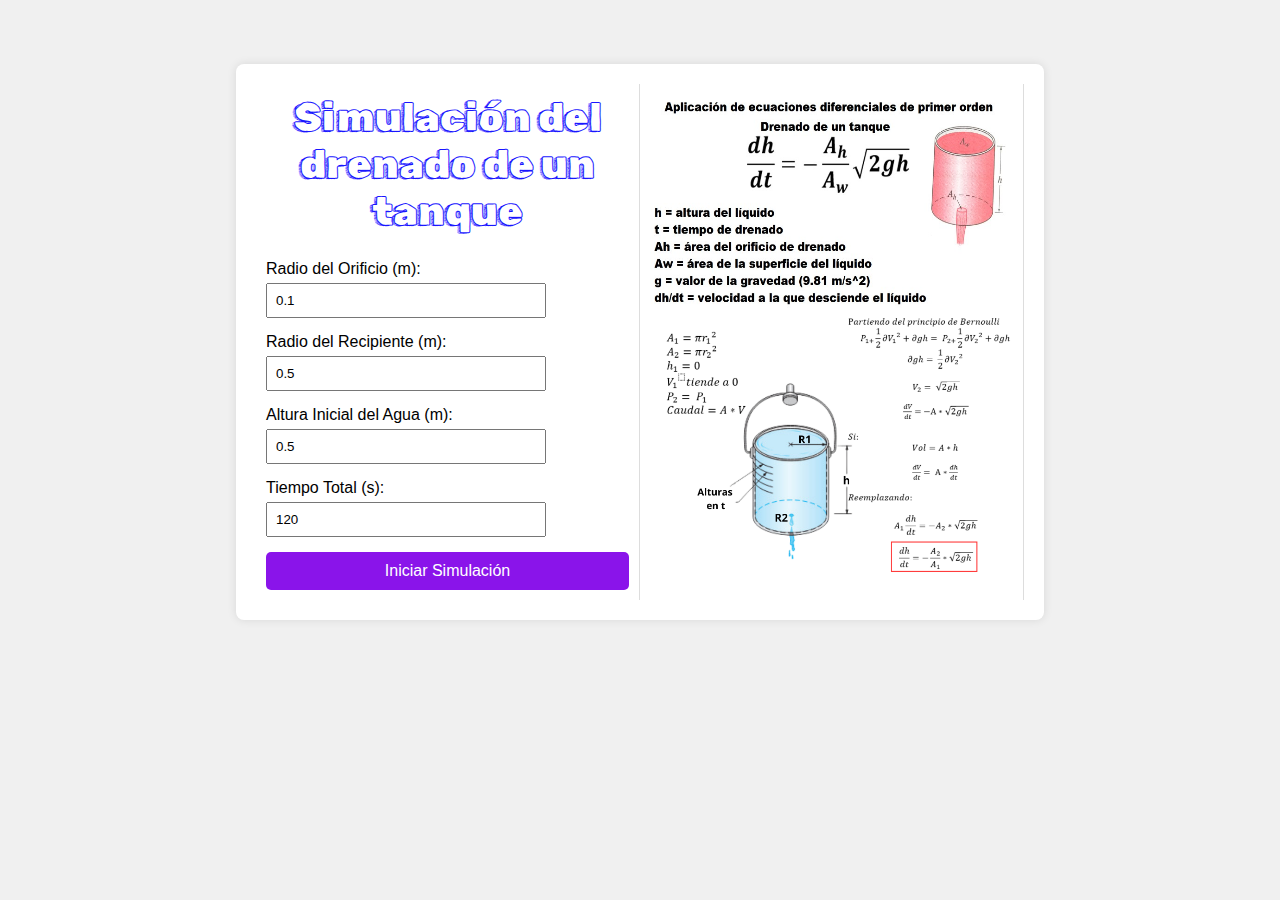
==== simulador.html @ d2d3a07e "Subir archivos" ====
<!DOCTYPE html>
<html lang="en">

<head>
    <meta charset="UTF-8">
    <meta name="viewport" content="width=device-width, initial-scale=1.0">
    <title>Simulación del drenado de un tanque</title>
    <link rel="stylesheet" href="styles.css">
</head>

<body>

    <div class="wrapper">
        <div class="container">
            <div class="left-panel">
                <h1>Simulación del drenado de un tanque</h1>
                <div class="input-group">
                    <label for="radioOrificio">Radio del Orificio (m):</label>
                    <input type="number" id="radioOrificio" step="0.01" value="0.1">
                </div>
                <div class="input-group">
                    <label for="radioRecipiente">Radio del Recipiente (m):</label>
                    <input type="number" id="radioRecipiente" step="0.01" value="0.5">
                </div>
                <div class="input-group">
                    <label for="alturaInicial">Altura Inicial del Agua (m):</label>
                    <input type="number" id="alturaInicial" step="0.01" value="0.5">
                </div>
                <div class="input-group">
                    <label for="tiempoTotal">Tiempo Total (s):</label>
                    <input type="number" id="tiempoTotal" step="1" value="120">
                </div>
                <button id="startButton">Iniciar Simulación</button>
                <script>
                    document.getElementById('startButton').addEventListener('click', function () {
                        window.location.href = 'resultados.html';
                    });
                </script>
            </div>

            <div class="center-panel">
                <img src="image2.jpg" alt="Imagen 2" id="img1">
                <img src="image1.png" alt="Imagen 1" id="img2">

            </div>

        </div>
    </div>
    <script>
        document.getElementById('startButton').addEventListener('click', function () {
    const radioOrificio = parseFloat(document.getElementById('radioOrificio').value);
    const radioRecipiente = parseFloat(document.getElementById('radioRecipiente').value);
    const alturaInicial = parseFloat(document.getElementById('alturaInicial').value);
    const tiempoTotal = parseFloat(document.getElementById('tiempoTotal').value);

    // Crear la cadena de consulta con los parámetros de la simulación
    const queryString = `?radioOrificio=${radioOrificio}&radioRecipiente=${radioRecipiente}&alturaInicial=${alturaInicial}&tiempoTotal=${tiempoTotal}`;

    // Redirigir a la página de resultados con la cadena de consulta como parte de la URL
    window.location.href = `resultados.html${queryString}`;
});

    </script>
</body>

</html>
---- styles.css ----
/* styles.css */

/* @import url('https://fonts.googleapis.com/css2?family=Honk&display=swap'); */
@import url('https://fonts.googleapis.com/css2?family=Honk&family=Rubik+Doodle+Shadow&display=swap');
@import url('https://fonts.googleapis.com/css2?family=Honk:MORF,SHLN@0,87.6&family=Neucha&family=Rubik+Doodle+Shadow&display=swap');


body {
    font-family: Arial, sans-serif;
    margin: 0;
    background-color: #f0f0f0;
    width: 100%;
    height: 100%;
}

body{
    background-image: url(https://png.pngtree.com/thumb_back/fw800/background/20240224/pngtree-creative-wave-style-sea-water-image_15627397.jpg);
    /* https://i.pinimg.com/originals/3c/c5/61/3cc5615cd72d5faf4ce3e9fe605bf240.gif */
    background-size: 100%;
}

header {
    background-color: #ffffff;
    color: #7b2eff;
    padding: 20px 40px;
    display: flex;
    align-items: center;
}

#header {
    font-size: 1.8em;
    margin: 0;
}

#logo {
    max-width: 90px;
    height: auto;
    margin-right: 20px;
}

h1 {
    margin: 0;
    padding: 0;
}

#divisiones {
    display: flex;
    background-color: #ffffff;
    padding: 20px;
    border-radius: 15px;
    width: 70%;
    height: 100%;
    /* max-width: 800px; */
    box-shadow: 0 0 10px rgba(0, 0, 0, 0.1);
    box-sizing: border-box;
    justify-content: space-around;

    flex-wrap: wrap;
    margin-top: 8%;
    margin-left: 15%;
}

#divisiones h1 {
    color: #8400ff;
    width: 100%;
    /* font-family: "Honk", system-ui;
    font-weight: 400;
  font-style: normal; */
    font-family: "Rubik Doodle Shadow", system-ui;
    font-weight: 400;
    font-style: normal;
    color: rgb(25, 21, 255);
    font-size: 40px;
}

#divisiones p {
    font-family: "Neucha", cursive;
    font-size: 20px;
    font-weight: 400;
    font-style: normal;
}

#divisiones:hover {
    background-color: #acd4ffd2;
    border-radius: 15px;
    box-shadow: 0 0 10px rgba(0, 0, 0, 0.1); /* Aquí se define la sombra */
    box-sizing: border-box;
    color: #000000;
}

#bienvenidos:hover,
#nombres:hover {
    opacity: 0.8;
}

#bienvenidos,
#nombres {
    flex: 1;
    /* Añadido para que ambos divs tomen el mismo espacio */
    min-width: 300px;
    /* Añadido para un mínimo ancho adecuado */
    margin: 10px;
    /* Añadido para espaciado */
}

.welcome-container,
#nombres {
    display: flex;
    flex-direction: column;
    align-items: center;
    justify-content: center;
    /* height: calc(100vh - 60px); */
    text-align: center;
    padding: 10px;
}

.welcome-container p {
    font-size: 1.2em;
    margin-bottom: 20px;
}

button {
    padding: 10px 20px;
    font-size: 1em;
    background-color: #8a14ea;
    color: #fff;
    border: none;
    border-radius: 5px;
    cursor: pointer;
}

button:hover {
    background-color: #0056b3;
}

/* Estilos para la página de simulación */
.wrapper {
    display: flex;
    justify-content: center;
    align-items: center;
    height: 60%;
}

.container {
    margin-top:5% ;
    vertical-align: middle;
    background: #fff;
    padding: 20px;
    border-radius: 8px;
    box-shadow: 0 0 10px rgba(0, 0, 0, 0.1);
    display: flex;
    border: none;
    width: 60%;
}

.left-panel,
.center-panel {
    padding: 10px;
}

.left-panel {
    width: 50%;
    display: flex;
    border: none;
    flex-direction: column;
}
.left-panel h1{
    font-family: "Rubik Doodle Shadow", system-ui;
    font-weight: 400;
    font-style: normal;
    color: rgb(25, 21, 255);
    font-size: 40px;
    margin-bottom: 25px;
}

.center-panel {
    width: 60%;
    display: flex;
    flex-direction: column;
    justify-content: center;
    align-items: center;
    border-left: 1px solid #ddd;
    border-right: 1px solid #ddd;
    border: none;
}

h1,
h2 {
    text-align: center;
}

.input-group {
    margin-bottom: 15px;
}

label {
    display: block;
    margin-bottom: 5px;
}

input {
    width: calc(80% - 10px);
    padding: 8px;
    box-sizing: border-box;
}

/* button {
    width: 100%;
    padding: 10px;
    background-color: #007bff;
    color: #fff;
    border: none;
    border-radius: 5px;
    cursor: pointer;
}

button:hover {
    background-color: #0056b3;
} */

#resultArea {
    font-size: 15px;
    width: 97%;
    background-color: #8dc4ffc5;
}

pre {
    background-color: #f8f8f8;
    padding: 10px;
    border-radius: 5px;
    overflow-y: auto;
    max-height: 400px;
    white-space: pre-wrap;
}

#img1,
#img2 {
    width: 100%;
    height: 80%;
    border-radius: 5px;

}

.center-panel {
    width: 50%;
    /* Cambiar el ancho a 50% */
    display: flex;
    flex-direction: column;
    justify-content: center;
    align-items: center;
    border-left: 1px solid #ddd;
    border-right: 1px solid #ddd;
}

/* Media query for responsiveness */
@media (max-width: 768px) {
    .container {
        margin-top: auto;
        flex-direction: column;
        width: 90%;
    }

    .left-panel {
        width: 100%;
        /* Cambiar el ancho a 50% */
        border: none;
    }

    .center-panel {
        width: 100%;
        /* Cambiar el ancho a 100% */
        border-top: 1px solid #ddd;
        border-bottom: 1px solid #ddd;
    }
}

@media (max-width: 768px) {
    #divisiones {
        width: 90%;
        margin-top: 5%;
        /* Ajuste de margen superior */
    }

    #logo {
        max-width: 30px;
    }

    #header {
        font-size: 1.5em;
    }

    #bienvenidos,
    #nombres {
        min-width: auto;
        /* Eliminar el ancho mínimo */
    }
}
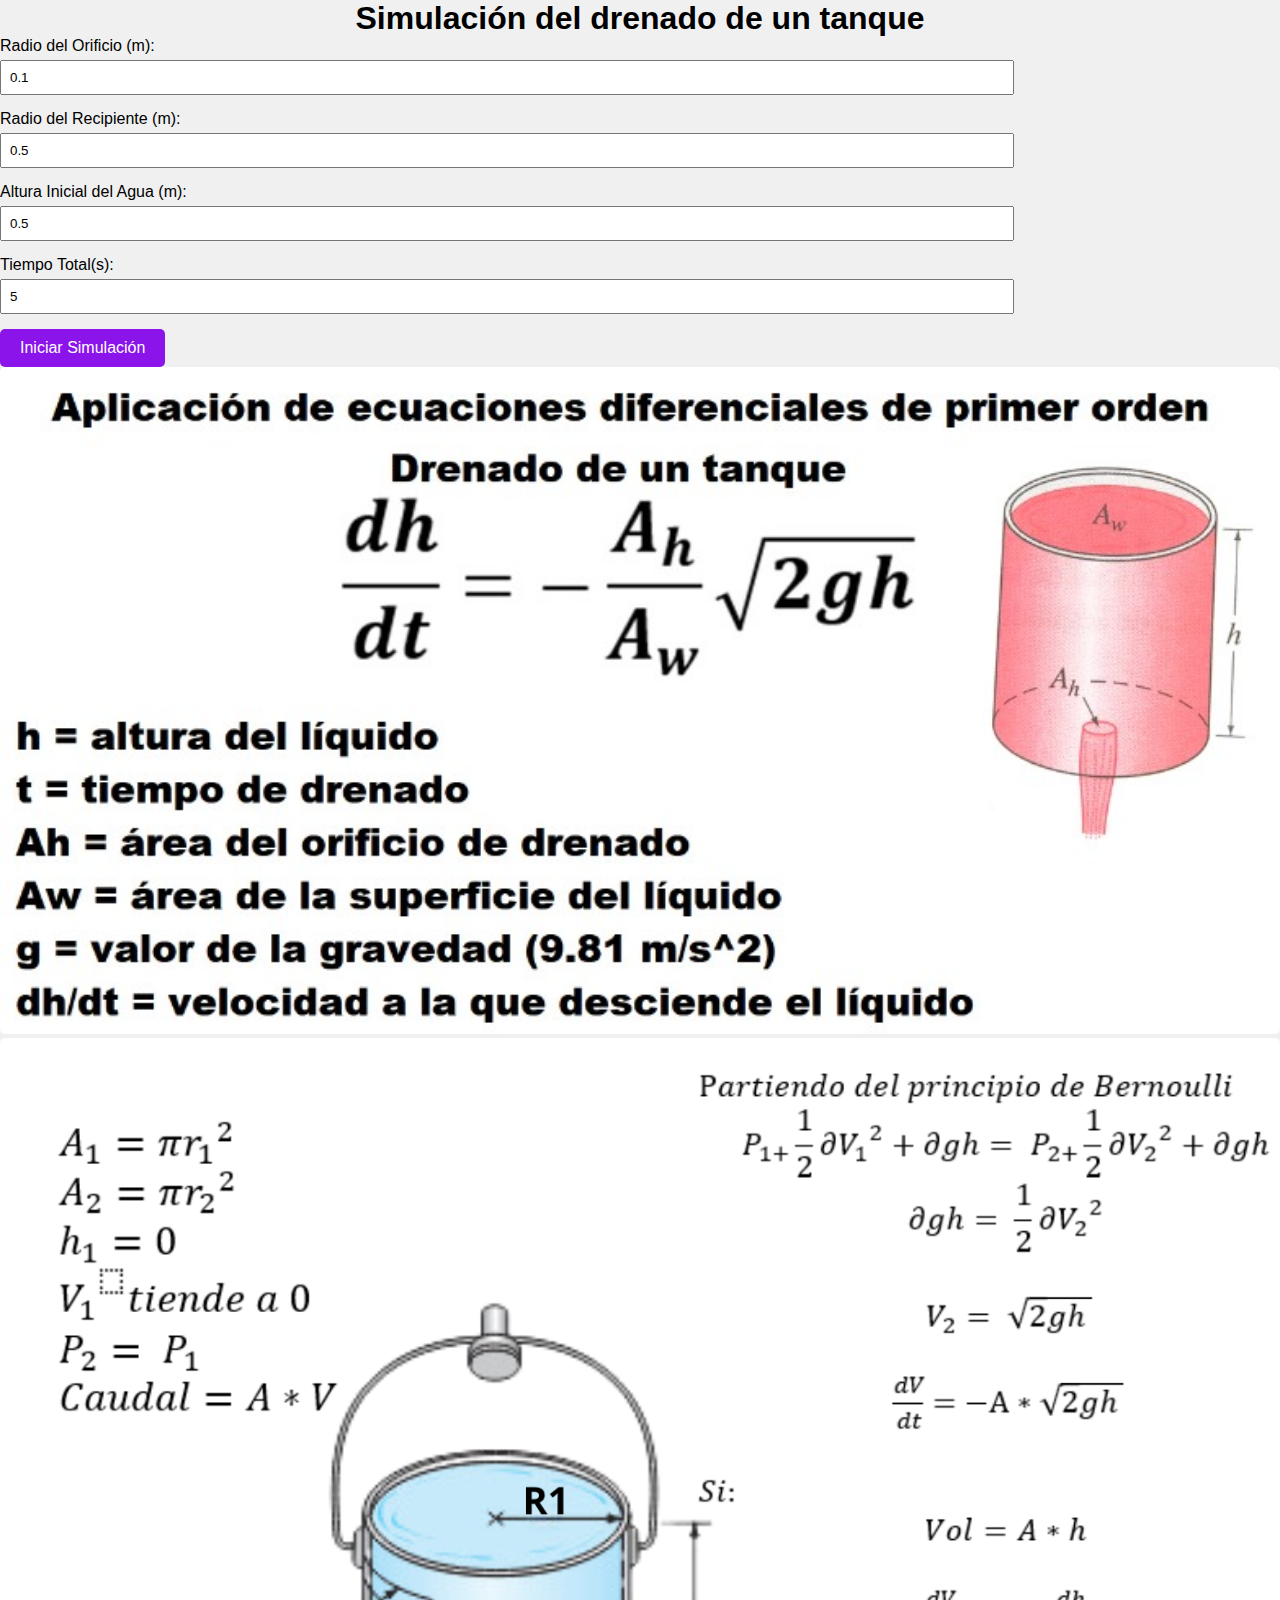
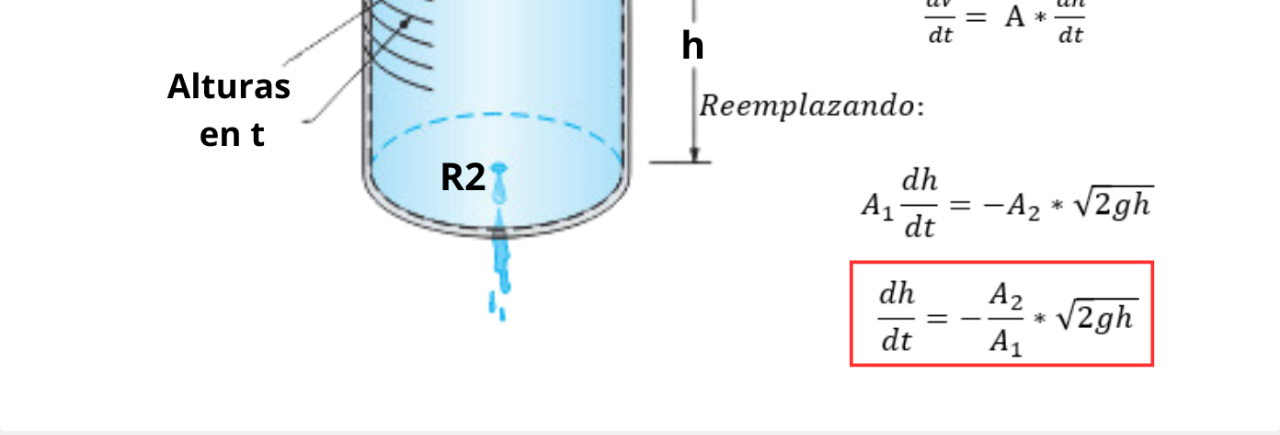
==== commit 118e80e4: "Update simulador.html" ====
--- a/simulador.html
+++ b/simulador.html
@@ -9,10 +9,9 @@
 </head>
 
 <body>
-
     <div class="wrapper">
-        <div class="container">
-            <div class="left-panel">
+        <div class="container1">
+            <div class="left-panel1">
                 <h1>Simulación del drenado de un tanque</h1>
                 <div class="input-group">
                     <label for="radioOrificio">Radio del Orificio (m):</label>
@@ -27,8 +26,8 @@
                     <input type="number" id="alturaInicial" step="0.01" value="0.5">
                 </div>
                 <div class="input-group">
-                    <label for="tiempoTotal">Tiempo Total (s):</label>
-                    <input type="number" id="tiempoTotal" step="1" value="120">
+                    <label for="tiempoTotal">Tiempo Total(s):</label>
+                    <input type="number" id="tiempoTotal" step="1" value="5">
                 </div>
                 <button id="startButton">Iniciar Simulación</button>
                 <script>
@@ -38,7 +37,7 @@
                 </script>
             </div>
 
-            <div class="center-panel">
+            <div class="center-panel1">
                 <img src="image2.jpg" alt="Imagen 2" id="img1">
                 <img src="image1.png" alt="Imagen 1" id="img2">
 
@@ -63,4 +62,4 @@
     </script>
 </body>
 
-</html>+</html>
--- a/styles.css
+++ b/styles.css
@@ -1,6 +1,4 @@
-/* styles.css */
-
-/* @import url('https://fonts.googleapis.com/css2?family=Honk&display=swap'); */
+
 @import url('https://fonts.googleapis.com/css2?family=Honk&family=Rubik+Doodle+Shadow&display=swap');
 @import url('https://fonts.googleapis.com/css2?family=Honk:MORF,SHLN@0,87.6&family=Neucha&family=Rubik+Doodle+Shadow&display=swap');
 
@@ -15,7 +13,6 @@
 
 body{
     background-image: url(https://png.pngtree.com/thumb_back/fw800/background/20240224/pngtree-creative-wave-style-sea-water-image_15627397.jpg);
-    /* https://i.pinimg.com/originals/3c/c5/61/3cc5615cd72d5faf4ce3e9fe605bf240.gif */
     background-size: 100%;
 }
 
@@ -25,6 +22,7 @@
     padding: 20px 40px;
     display: flex;
     align-items: center;
+    width: 100%;
 }
 
 #header {
@@ -54,10 +52,11 @@
     box-shadow: 0 0 10px rgba(0, 0, 0, 0.1);
     box-sizing: border-box;
     justify-content: space-around;
+    margin: 5% auto;
 
     flex-wrap: wrap;
     margin-top: 8%;
-    margin-left: 15%;
+    margin-left: auto;
 }
 
 #divisiones h1 {
@@ -81,7 +80,7 @@
 }
 
 #divisiones:hover {
-    background-color: #acd4ffd2;
+    background-color: #ffffffca;
     border-radius: 15px;
     box-shadow: 0 0 10px rgba(0, 0, 0, 0.1); /* Aquí se define la sombra */
     box-sizing: border-box;
@@ -294,4 +293,26 @@
         min-width: auto;
         /* Eliminar el ancho mínimo */
     }
-}+}
+@media (max-width: 768px) {
+    header {
+        padding: 20px; /* Ajustado el padding para dispositivos móviles */
+    }
+
+    #header {
+        font-size: 1.2em; /* Reducido el tamaño de fuente */
+    }
+
+    #logo {
+        max-width: 40px; /* Reducido el tamaño del logo */
+    }
+
+    #divisiones {
+        width: 90%; /* Ajustado el ancho */
+        margin-top: 10%; /* Ajustado el espacio superior */
+    }
+    #divisiones {
+        /* Resto de los estilos */
+        margin-top: 0; /* Eliminado el margen superior */
+    }
+}
